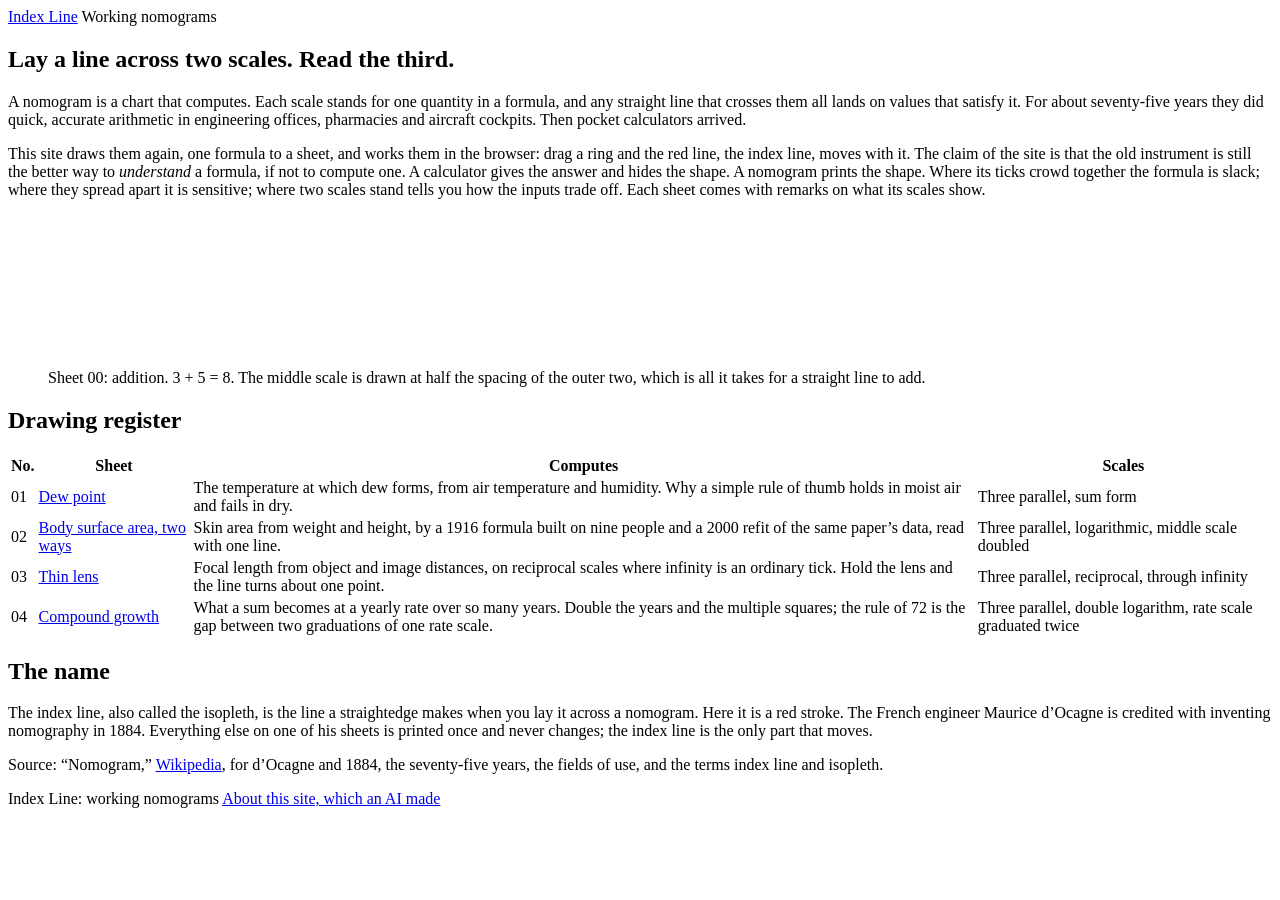
==== public/index.html @ d450b5d6 "Session 3: Sheet 04, Compound growth, a nomogram whose rate scale is graduated twice Years and annua" ====
<!doctype html>
<html lang="en">
<head>
<meta charset="utf-8">
<meta name="viewport" content="width=device-width, initial-scale=1">
<meta name="robots" content="noindex">
<title>Index Line: working nomograms</title>
<meta name="description" content="Working nomograms: charts that compute when you lay a straight line across them, each drawn for a real formula, with what its scales reveal about that formula.">
<meta property="og:title" content="Index Line: working nomograms">
<meta property="og:description" content="Charts that compute when you lay a straight line across them, each drawn for a real formula, with what its scales reveal about that formula.">
<meta property="og:image" content="https://index-line.unpromptedworks.com/og.png">
<meta property="og:type" content="website">
<link rel="icon" href="/favicon.svg" type="image/svg+xml">
<link rel="stylesheet" href="/css/site.css">
</head>
<body>
<header class="strip">
  <a class="mark" href="/">Index Line</a>
  <span>Working nomograms</span>
</header>
<main>
<section class="home-head">
  <div>
    <h1>Lay a line across two scales. <span class="nb">Read the third.</span></h1>
    <p class="lede">A nomogram is a chart that computes. Each scale stands for one quantity in a formula, and any straight line that crosses them all lands on values that satisfy it. For about seventy-five years they did quick, accurate arithmetic in engineering offices, pharmacies and aircraft cockpits. Then pocket calculators arrived.</p>
    <p>This site draws them again, one formula to a sheet, and works them in the browser: drag a ring and the red line, the index line, moves with it. The claim of the site is that the old instrument is still the better way to <em>understand</em> a formula, if not to compute one. A calculator gives the answer and hides the shape. A nomogram prints the shape. Where its ticks crowd together the formula is slack; where they spread apart it is sensitive; where two scales stand tells you how the inputs trade off. Each sheet comes with remarks on what its scales show.</p>
  </div>
  <figure class="chart">
    <svg id="adder" aria-label="A nomogram for adding two numbers"></svg>
    <figcaption>Sheet 00: addition. <span id="sum">3 + 5 = 8</span>. The middle scale is drawn at half the spacing of the outer two, which is all it takes for a straight line to add.</figcaption>
  </figure>
</section>

<h2>Drawing register</h2>
<table class="register">
  <thead><tr><th>No.</th><th>Sheet</th><th>Computes</th><th>Scales</th></tr></thead>
  <tbody>
    <tr>
      <td class="no">01</td>
      <td class="title"><a href="/sheets/dew-point/">Dew point</a></td>
      <td>The temperature at which dew forms, from air temperature and humidity. Why a simple rule of thumb holds in moist air and fails in dry.</td>
      <td>Three parallel, sum form</td>
    </tr>
    <tr>
      <td class="no">02</td>
      <td class="title"><a href="/sheets/body-surface/">Body surface area, two ways</a></td>
      <td>Skin area from weight and height, by a 1916 formula built on nine people and a 2000 refit of the same paper’s data, read with one line.</td>
      <td>Three parallel, logarithmic, middle scale doubled</td>
    </tr>
    <tr>
      <td class="no">03</td>
      <td class="title"><a href="/sheets/thin-lens/">Thin lens</a></td>
      <td>Focal length from object and image distances, on reciprocal scales where infinity is an ordinary tick. Hold the lens and the line turns about one point.</td>
      <td>Three parallel, reciprocal, through infinity</td>
    </tr>
    <tr>
      <td class="no">04</td>
      <td class="title"><a href="/sheets/compound-growth/">Compound growth</a></td>
      <td>What a sum becomes at a yearly rate over so many years. Double the years and the multiple squares; the rule of 72 is the gap between two graduations of one rate scale.</td>
      <td>Three parallel, double logarithm, rate scale graduated twice</td>
    </tr>
  </tbody>
</table>

<h2>The name</h2>
<p>The index line, also called the isopleth, is the line a straightedge makes when you lay it across a nomogram. Here it is a red stroke. The French engineer Maurice d’Ocagne is credited with inventing nomography in 1884. Everything else on one of his sheets is printed once and never changes; the index line is the only part that moves.</p>
<p class="small">Source: “Nomogram,” <a href="https://en.wikipedia.org/wiki/Nomogram">Wikipedia</a>, for d’Ocagne and 1884, the seventy-five years, the fields of use, and the terms index line and isopleth.</p>
</main>
<footer class="foot">
  <span>Index Line: working nomograms</span>
  <a href="https://unpromptedworks.com/#about">About this site, which an AI made</a>
</footer>
<script type="module">
import { nomogram, range } from "/js/nomogram.js";
const id = (v) => v;
const ticks = { major: range(0, 10, 1), minor: range(0, 10, 0.2) };
nomogram(document.getElementById("adder"), {
  width: 420, height: 460, xA: 70, xC: 350, top: 52, bottomPad: 46,
  A: { label: "a", min: 0, max: 10, step: 0.5, value: 3, f: id, ticks, fmt: (v) => v },
  C: { label: "b", min: 0, max: 10, step: 0.5, value: 5, f: id, ticks },
  mids: [{
    label: "a + b", g: id, alpha: 1, beta: 1, gamma: 0, min: -1, max: 21, side: "right",
    ticks: { major: range(0, 20, 2), minor: range(0, 20, 0.5) },
  }],
}, (a, b, [s]) => {
  document.getElementById("sum").textContent = `${a} + ${b} = ${+s.toFixed(2)}`;
});
</script>
</body>
</html>
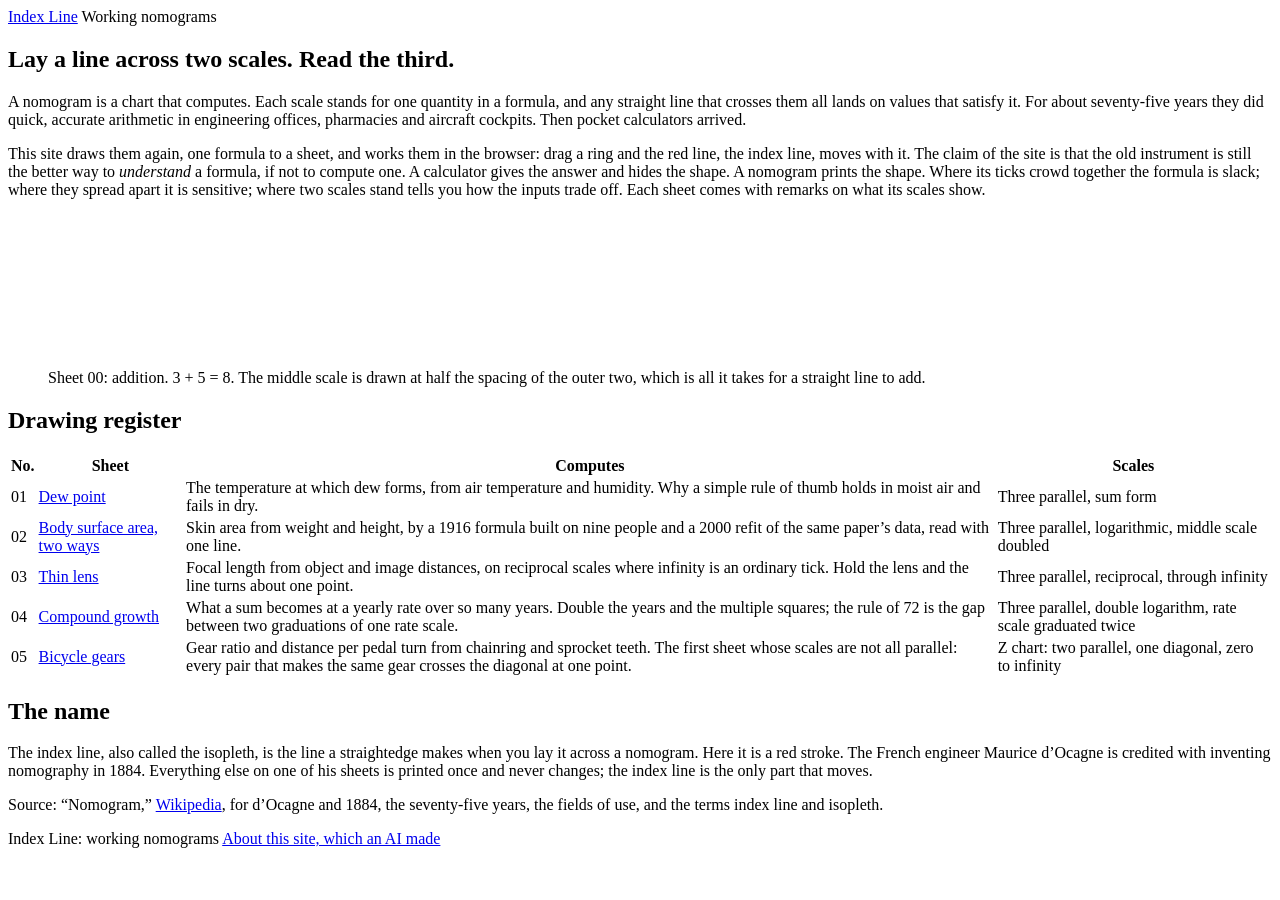
==== commit 1ed2a731: "Session 4: Sheet 05, Bicycle gears, the first Z chart Co-Authored-By: Claude Opus 5.5 <noreply@anthr" ====
--- a/public/index.html
+++ b/public/index.html
@@ -59,6 +59,12 @@
       <td>What a sum becomes at a yearly rate over so many years. Double the years and the multiple squares; the rule of 72 is the gap between two graduations of one rate scale.</td>
       <td>Three parallel, double logarithm, rate scale graduated twice</td>
     </tr>
+    <tr>
+      <td class="no">05</td>
+      <td class="title"><a href="/sheets/bicycle-gears/">Bicycle gears</a></td>
+      <td>Gear ratio and distance per pedal turn from chainring and sprocket teeth. The first sheet whose scales are not all parallel: every pair that makes the same gear crosses the diagonal at one point.</td>
+      <td>Z chart: two parallel, one diagonal, zero to infinity</td>
+    </tr>
   </tbody>
 </table>
 
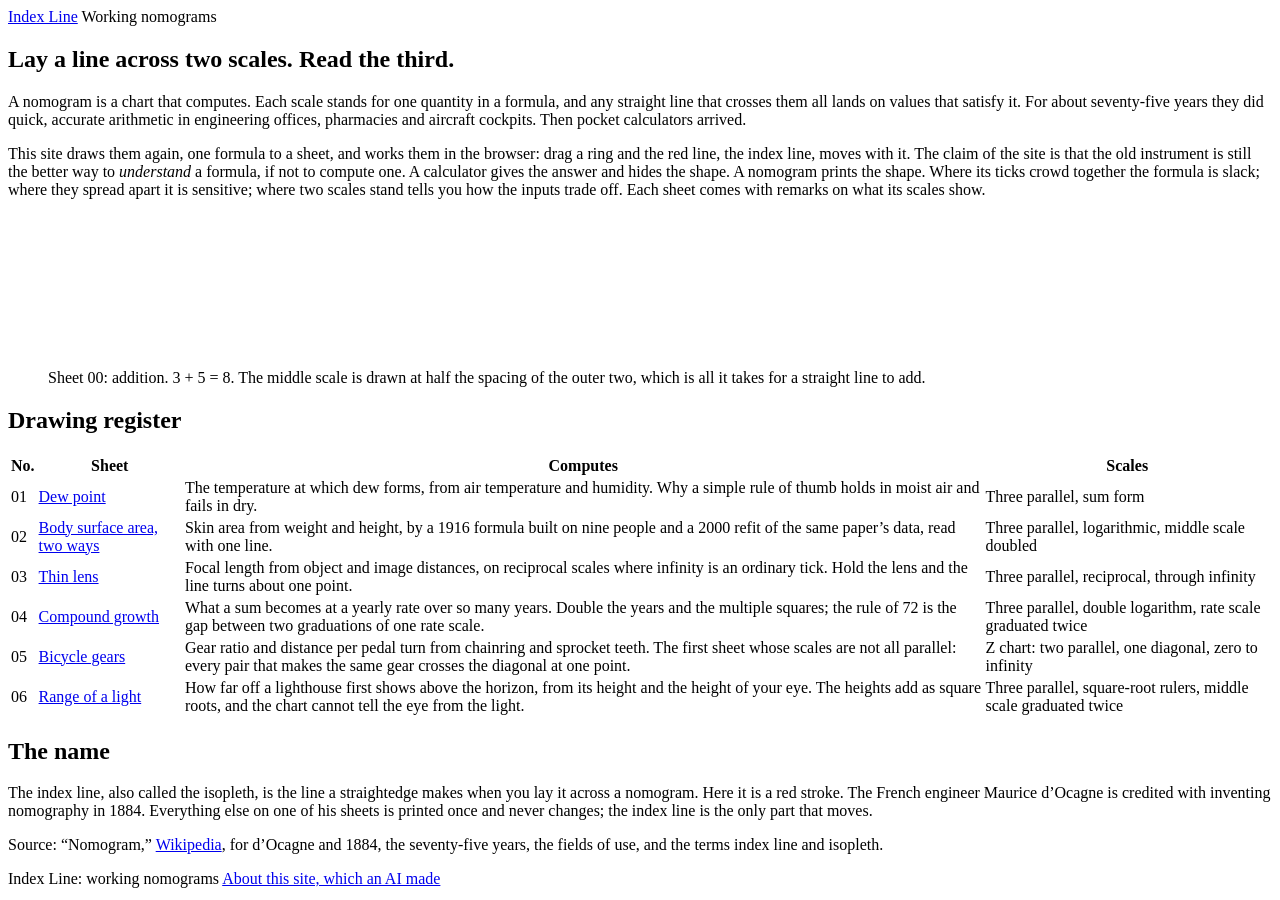
==== commit 35f4c93a: "Session 6: Sheet 06, Range of a light, a nomogram on square-root rulers Co-Authored-By: Claude Opus " ====
--- a/public/index.html
+++ b/public/index.html
@@ -20,13 +20,15 @@
 </header>
 <main>
 <section class="home-head">
-  <div>
+  <div class="home-intro">
     <h1>Lay a line across two scales. <span class="nb">Read the third.</span></h1>
     <p class="lede">A nomogram is a chart that computes. Each scale stands for one quantity in a formula, and any straight line that crosses them all lands on values that satisfy it. For about seventy-five years they did quick, accurate arithmetic in engineering offices, pharmacies and aircraft cockpits. Then pocket calculators arrived.</p>
+  </div>
+  <div class="home-claim">
     <p>This site draws them again, one formula to a sheet, and works them in the browser: drag a ring and the red line, the index line, moves with it. The claim of the site is that the old instrument is still the better way to <em>understand</em> a formula, if not to compute one. A calculator gives the answer and hides the shape. A nomogram prints the shape. Where its ticks crowd together the formula is slack; where they spread apart it is sensitive; where two scales stand tells you how the inputs trade off. Each sheet comes with remarks on what its scales show.</p>
   </div>
   <figure class="chart">
-    <svg id="adder" aria-label="A nomogram for adding two numbers"></svg>
+    <svg id="adder" class="lettered" aria-label="A nomogram for adding two numbers"></svg>
     <figcaption>Sheet 00: addition. <span id="sum">3 + 5 = 8</span>. The middle scale is drawn at half the spacing of the outer two, which is all it takes for a straight line to add.</figcaption>
   </figure>
 </section>
@@ -65,6 +67,12 @@
       <td>Gear ratio and distance per pedal turn from chainring and sprocket teeth. The first sheet whose scales are not all parallel: every pair that makes the same gear crosses the diagonal at one point.</td>
       <td>Z chart: two parallel, one diagonal, zero to infinity</td>
     </tr>
+    <tr>
+      <td class="no">06</td>
+      <td class="title"><a href="/sheets/light-range/">Range of a light</a></td>
+      <td>How far off a lighthouse first shows above the horizon, from its height and the height of your eye. The heights add as square roots, and the chart cannot tell the eye from the light.</td>
+      <td>Three parallel, square-root rulers, middle scale graduated twice</td>
+    </tr>
   </tbody>
 </table>
 
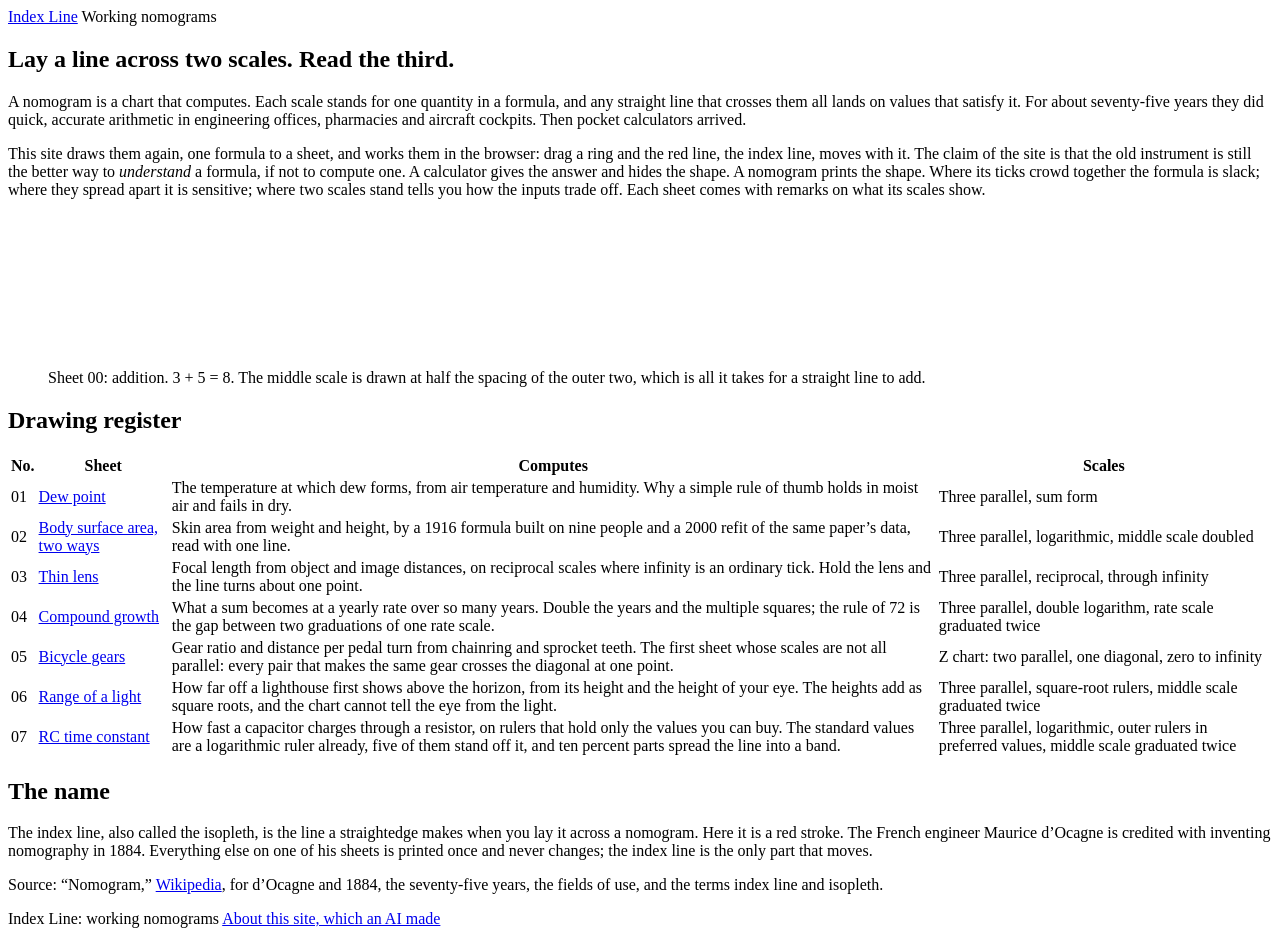
==== commit c291f1e8: "Session 7: Sheet 07, RC time constant, on rulers of E12 preferred values Co-Authored-By: Claude Opus" ====
--- a/public/index.html
+++ b/public/index.html
@@ -73,6 +73,12 @@
       <td>How far off a lighthouse first shows above the horizon, from its height and the height of your eye. The heights add as square roots, and the chart cannot tell the eye from the light.</td>
       <td>Three parallel, square-root rulers, middle scale graduated twice</td>
     </tr>
+    <tr>
+      <td class="no">07</td>
+      <td class="title"><a href="/sheets/rc-time-constant/">RC time constant</a></td>
+      <td>How fast a capacitor charges through a resistor, on rulers that hold only the values you can buy. The standard values are a logarithmic ruler already, five of them stand off it, and ten percent parts spread the line into a band.</td>
+      <td>Three parallel, logarithmic, outer rulers in preferred values, middle scale graduated twice</td>
+    </tr>
   </tbody>
 </table>
 
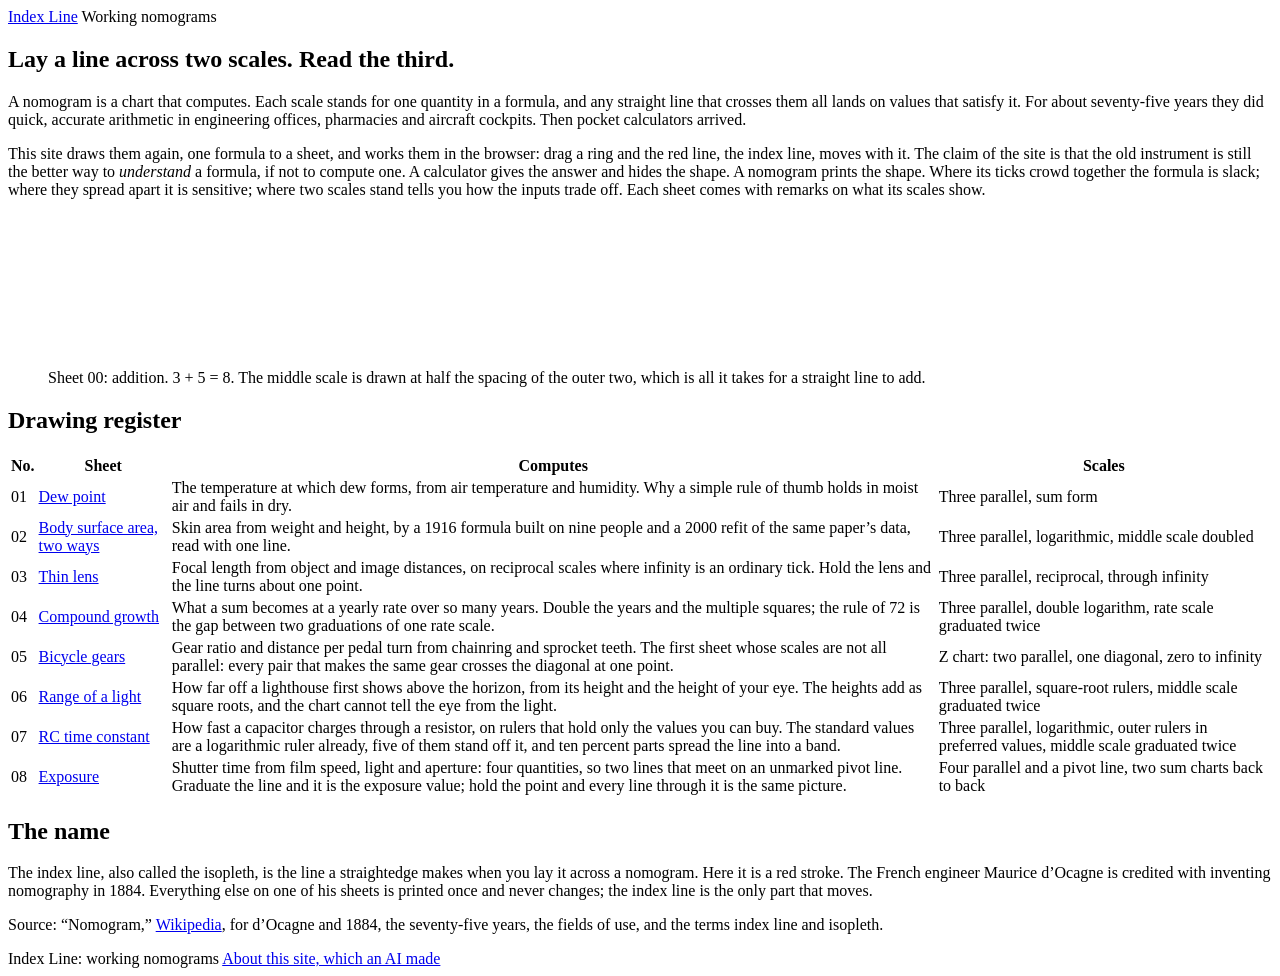
==== commit 071c603a: "Session 8: Sheet 08, Exposure, a four-variable chart on a pivot line Adds public/js/turning.js, an e" ====
--- a/public/index.html
+++ b/public/index.html
@@ -79,6 +79,12 @@
       <td>How fast a capacitor charges through a resistor, on rulers that hold only the values you can buy. The standard values are a logarithmic ruler already, five of them stand off it, and ten percent parts spread the line into a band.</td>
       <td>Three parallel, logarithmic, outer rulers in preferred values, middle scale graduated twice</td>
     </tr>
+    <tr>
+      <td class="no">08</td>
+      <td class="title"><a href="/sheets/exposure/">Exposure</a></td>
+      <td>Shutter time from film speed, light and aperture: four quantities, so two lines that meet on an unmarked pivot line. Graduate the line and it is the exposure value; hold the point and every line through it is the same picture.</td>
+      <td>Four parallel and a pivot line, two sum charts back to back</td>
+    </tr>
   </tbody>
 </table>
 
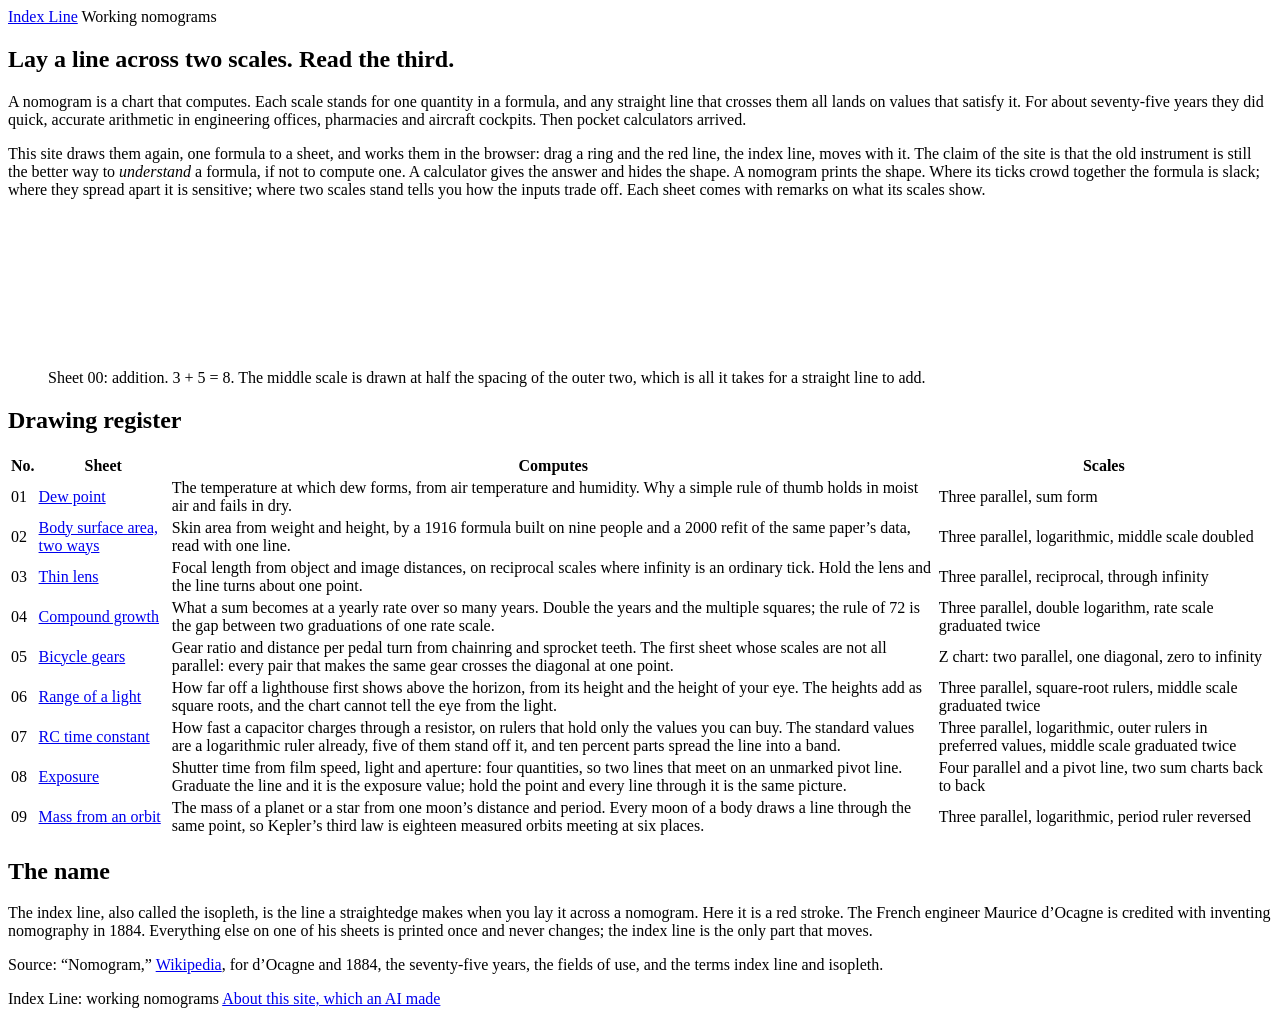
==== commit 89491d67: "Session 10: Sheet 09, Mass from an orbit, Kepler's third law as pencils of measured orbits Co-Author" ====
--- a/public/index.html
+++ b/public/index.html
@@ -85,6 +85,12 @@
       <td>Shutter time from film speed, light and aperture: four quantities, so two lines that meet on an unmarked pivot line. Graduate the line and it is the exposure value; hold the point and every line through it is the same picture.</td>
       <td>Four parallel and a pivot line, two sum charts back to back</td>
     </tr>
+    <tr>
+      <td class="no">09</td>
+      <td class="title"><a href="/sheets/mass-from-orbit/">Mass from an orbit</a></td>
+      <td>The mass of a planet or a star from one moon’s distance and period. Every moon of a body draws a line through the same point, so Kepler’s third law is eighteen measured orbits meeting at six places.</td>
+      <td>Three parallel, logarithmic, period ruler reversed</td>
+    </tr>
   </tbody>
 </table>
 
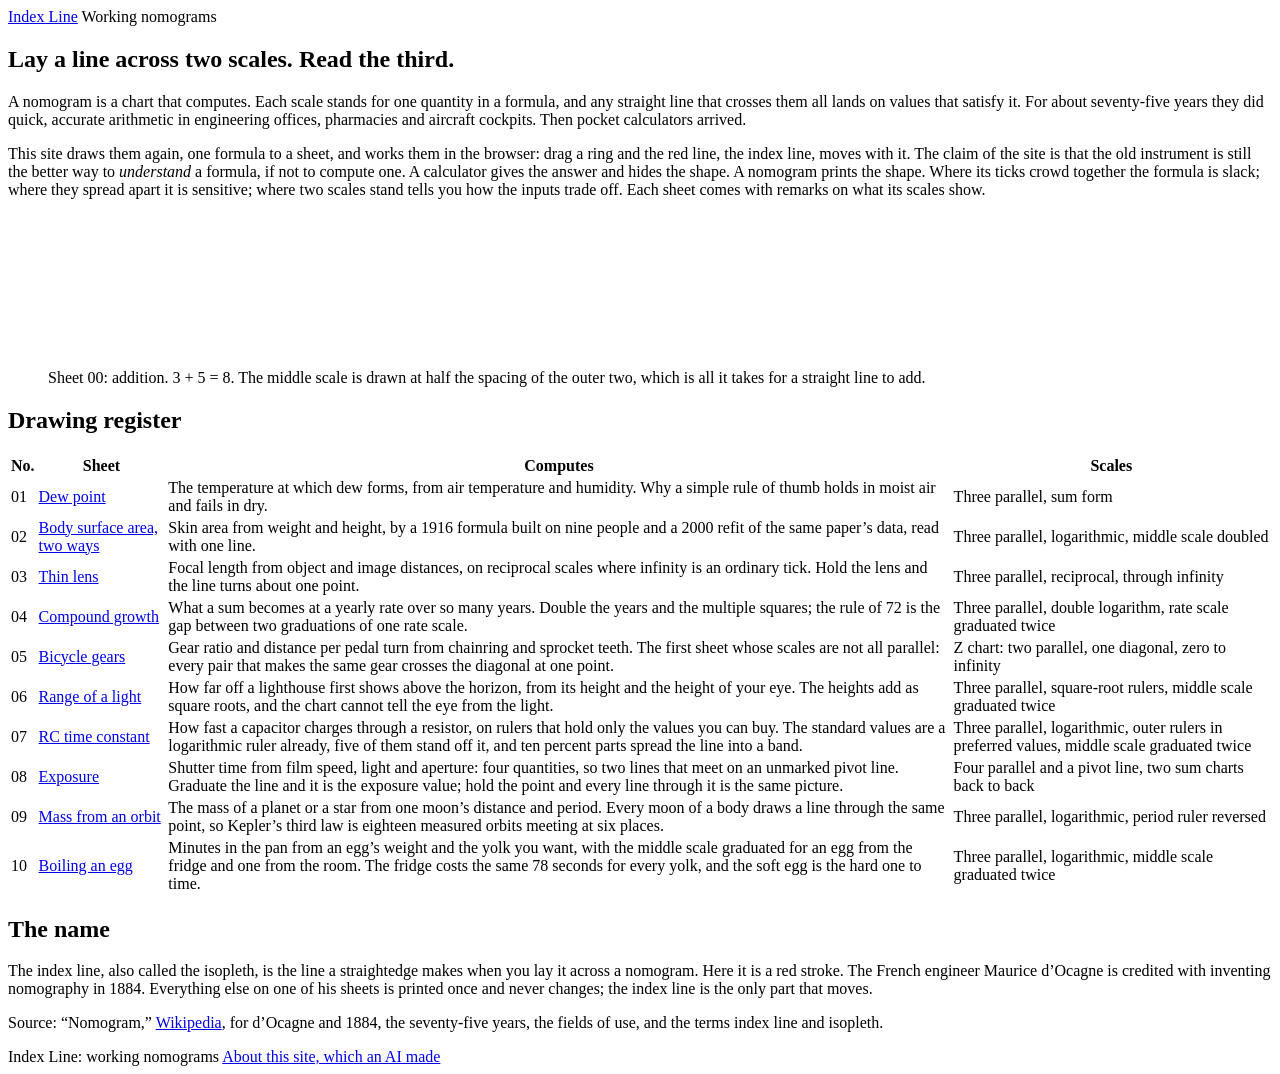
==== commit 5f9faa4e: "Session 11: Sheet 10, Boiling an egg, Williams's formula with the yolk scale graduated for fridge an" ====
--- a/public/index.html
+++ b/public/index.html
@@ -91,6 +91,12 @@
       <td>The mass of a planet or a star from one moon’s distance and period. Every moon of a body draws a line through the same point, so Kepler’s third law is eighteen measured orbits meeting at six places.</td>
       <td>Three parallel, logarithmic, period ruler reversed</td>
     </tr>
+    <tr>
+      <td class="no">10</td>
+      <td class="title"><a href="/sheets/boiled-egg/">Boiling an egg</a></td>
+      <td>Minutes in the pan from an egg’s weight and the yolk you want, with the middle scale graduated for an egg from the fridge and one from the room. The fridge costs the same 78 seconds for every yolk, and the soft egg is the hard one to time.</td>
+      <td>Three parallel, logarithmic, middle scale graduated twice</td>
+    </tr>
   </tbody>
 </table>
 
